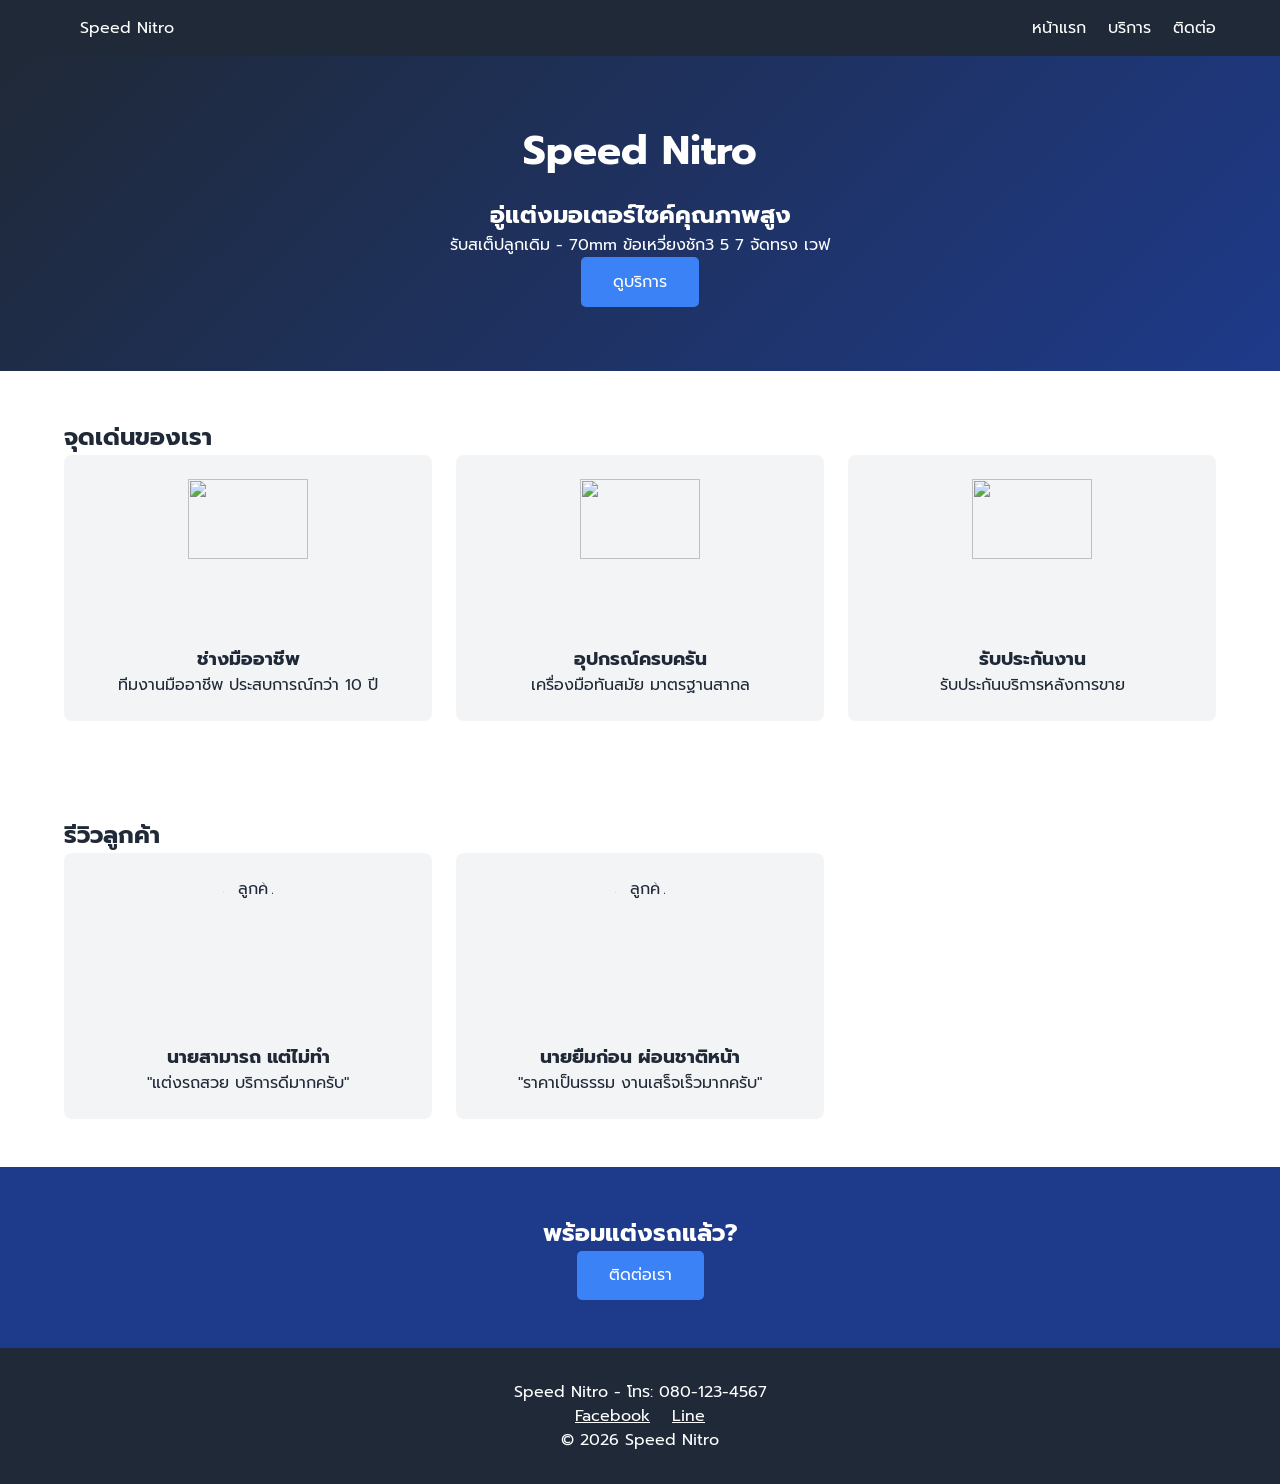
==== index.html @ d0d0f7f6 "Add files via upload" ====
<!DOCTYPE html>
<html lang="th">
<head>
  <meta charset="UTF-8">
  <meta name="viewport" content="width=device-width, initial-scale=1.0">
  <title>อู่แต่งมอเตอร์ไซค์ - Speed Nitro</title>
  <link href="https://fonts.googleapis.com/css2?family=Prompt:wght@400;600&display=swap" rel="stylesheet">
  <link rel="stylesheet" href="../css/style.css">
</head>
<body>
  <header>
    <nav class="navbar">
      <a href="index.html">Speed Nitro</a>
      <div>
        <a href="index.html">หน้าแรก</a>
        <a href="menu.html">บริการ</a>
        <a href="contact.html">ติดต่อ</a>
      </div>
    </nav>
  </header>
  <main>
    <section class="hero">
      <h1>Speed Nitro</h1>
      <h2>อู่แต่งมอเตอร์ไซค์คุณภาพสูง</h2>
      <p>รับสเต็ปลูกเดิม - 70mm ข้อเหวี่ยงชัก3 5 7 จัดทรง เวฟ </p>
      <a href="menu.html" class="btn">ดูบริการ</a>
    </section>
    <section>
      <h2>จุดเด่นของเรา</h2>
      <div class="grid">
        <div class="card">
          <img src="../images/new1.png" alt="" class="feature-icon">
          <h3>ช่างมืออาชีพ</h3>
          <p>ทีมงานมืออาชีพ ประสบการณ์กว่า 10 ปี</p>
        </div>
        <div class="card">
          <img src="../images/new2.jpg" alt="" class="feature-icon">
          <h3>อุปกรณ์ครบครัน</h3>
          <p>เครื่องมือทันสมัย มาตรฐานสากล</p>
        </div>
        <div class="card">
          <img src="../images/new3.png" alt="" class="feature-icon">
          <h3>รับประกันงาน</h3>
          <p>รับประกันบริการหลังการขาย</p>
        </div>
      </div>
    </section>
    <section>
      <h2>รีวิวลูกค้า</h2>
      <div class="grid">
        <div class="card">
          <img src="../images/I1.PNG" alt="ลูกค้า" class="avatar">
          <h3>นายสามารถ แต่ไม่ทำ</h3>
          <p>"แต่งรถสวย บริการดีมากครับ"</p>
        </div>
        <div class="card">
          <img src="../images/I2.png" alt="ลูกค้า" class="avatar">
          <h3>นายยืมก่อน ผ่อนชาติหน้า</h3>
          <p>"ราคาเป็นธรรม งานเสร็จเร็วมากครับ"</p>
        </div>
      </div>
    </section>
    <section class="cta">
      <h2>พร้อมแต่งรถแล้ว?</h2>
      <a href="contact.html" class="btn">ติดต่อเรา</a>
    </section>
  </main>
  <footer>
    <p>Speed Nitro - โทร: 080-123-4567</p>
    <a href="#">Facebook</a> <a href="#">Line</a>
    <p>&copy; 2026 Speed Nitro</p>
  </footer>
</body>
</html>
---- css/style.css ----
/* CSS อู่แต่งมอเตอร์ไซค์ - กระชับ */
:root {
  --black: #1F2937;
  --blue-dark: #1E3A8A;
  --blue-light: #3B82F6;
  --white: #FFFFFF;
  --gray: #F3F4F6;
}
@import url('https://fonts.googleapis.com/css2?family=Prompt:wght@400;600&display=swap');
* { margin: 0; padding: 0; box-sizing: border-box; }
body { font-family: 'Prompt', sans-serif; color: var(--black); }
img { background: var(--gray); min-height: 150px; display: block; }
.navbar { display: flex; justify-content: space-between; padding: 1rem 5%; background: var(--black); color: var(--white); }
.navbar a { color: var(--white); text-decoration: none; margin-left: 1rem; transition: 0.3s; }
.navbar a:hover { color: var(--blue-light); }
.hero { background: linear-gradient(135deg, var(--black) 0%, var(--blue-dark) 100%); color: var(--white); padding: 4rem 5%; text-align: center; }
.hero h1 { font-size: 2.5rem; margin-bottom: 1rem; }
.btn { display: inline-block; padding: 0.8rem 2rem; background: var(--blue-light); color: var(--white); text-decoration: none; border-radius: 5px; transition: 0.3s; }
.btn:hover { background: var(--white); color: var(--black); }
section { padding: 3rem 5%; }
.grid { display: grid; grid-template-columns: repeat(3, 1fr); gap: 1.5rem; }
.card { background: var(--gray); padding: 1.5rem; border-radius: 8px; text-align: center; transition: 0.3s; }
.card:hover { transform: translateY(-5px); background: var(--white); box-shadow: 0 5px 15px rgba(0,0,0,0.2); }
.avatar { width: 80px; height: 80px; border-radius: 50%; margin: 0 auto 1rem; }
.feature-icon { width: 120px; height: 80px; margin: 0 auto 1rem; object-fit: cover; border-radius: 0; }
.product-img { width: 100%; height: 180px; margin: 0 auto 1rem; object-fit: cover; border-radius: 0; }
.cta { background: var(--blue-dark); color: var(--white); text-align: center; padding: 3rem 5%; }
.promo { background: var(--black); color: var(--white); text-align: center; padding: 1.5rem 5%; margin: 1rem 0; }
.contact-grid { display: grid; grid-template-columns: repeat(2, 1fr); gap: 2rem; }
.contact-info { display: flex; flex-direction: column; justify-content: center; height: 100%; }
.contact-info p { margin: 1rem 0; font-size: 1.1rem; }
.form-group { margin-bottom: 1rem; }
.form-group input, .form-group textarea { width: 100%; padding: 0.8rem; border: 2px solid var(--gray); border-radius: 5px; font-family: 'Prompt'; }
.form-group textarea { min-height: 100px; }
.form-btn { width: 100%; padding: 1rem; background: var(--black); color: var(--white); border: none; border-radius: 5px; cursor: pointer; transition: 0.3s; }
.form-btn:hover { background: var(--blue-light); }
.map-placeholder { background: var(--gray); height: 300px; display: flex; align-items: center; justify-content: center; border-radius: 8px; text-decoration: none; color: var(--black); cursor: pointer; }
.map-placeholder:hover { background: var(--blue-light); color: var(--white); }
footer { background: var(--black); color: var(--white); padding: 2rem 5%; text-align: center; }
footer a { color: var(--white); margin: 0 0.5rem; }
@media (max-width: 768px) {
  .navbar { flex-direction: column; text-align: center; }
  .grid, .contact-grid { grid-template-columns: 1fr; }
}
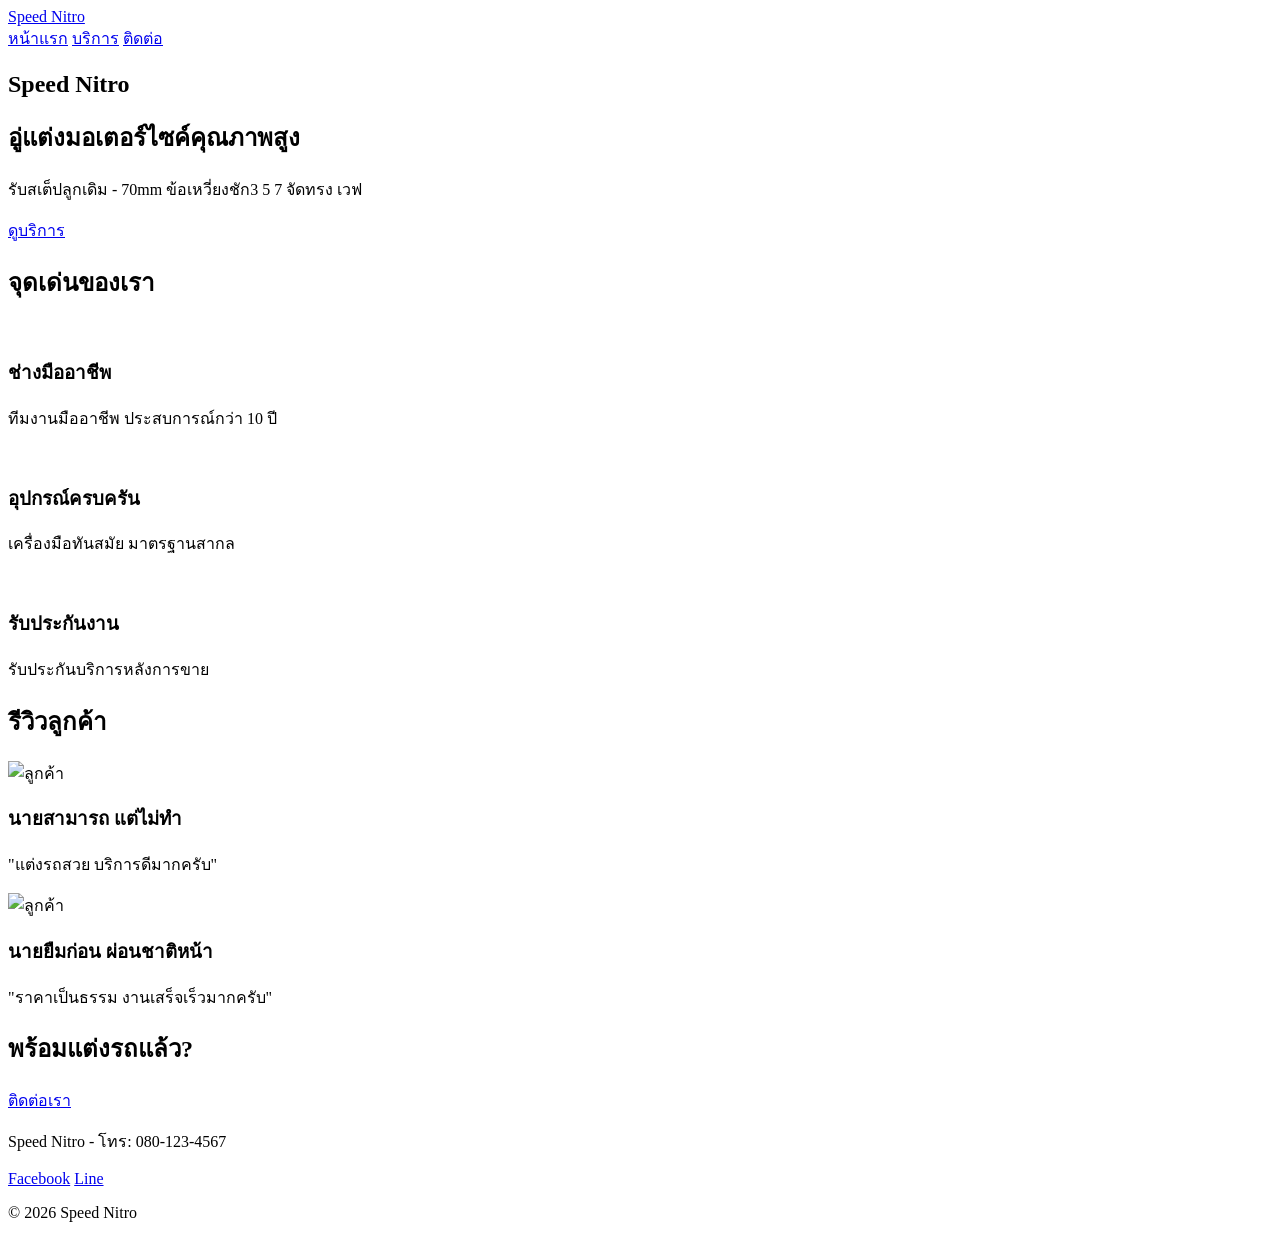
==== commit 35b24b3a: "Update index.html" ====
--- a/index.html
+++ b/index.html
@@ -5,7 +5,7 @@
   <meta name="viewport" content="width=device-width, initial-scale=1.0">
   <title>อู่แต่งมอเตอร์ไซค์ - Speed Nitro</title>
   <link href="https://fonts.googleapis.com/css2?family=Prompt:wght@400;600&display=swap" rel="stylesheet">
-  <link rel="stylesheet" href="../css/style.css">
+  <link rel="stylesheet" href="style.css">
 </head>
 <body>
   <header>
@@ -29,17 +29,17 @@
       <h2>จุดเด่นของเรา</h2>
       <div class="grid">
         <div class="card">
-          <img src="../images/new1.png" alt="" class="feature-icon">
+          <img src="images/new1.png" alt="" class="feature-icon">
           <h3>ช่างมืออาชีพ</h3>
           <p>ทีมงานมืออาชีพ ประสบการณ์กว่า 10 ปี</p>
         </div>
         <div class="card">
-          <img src="../images/new2.jpg" alt="" class="feature-icon">
+          <img src="images/new2.jpg" alt="" class="feature-icon">
           <h3>อุปกรณ์ครบครัน</h3>
           <p>เครื่องมือทันสมัย มาตรฐานสากล</p>
         </div>
         <div class="card">
-          <img src="../images/new3.png" alt="" class="feature-icon">
+          <img src="images/new3.png" alt="" class="feature-icon">
           <h3>รับประกันงาน</h3>
           <p>รับประกันบริการหลังการขาย</p>
         </div>
@@ -49,12 +49,12 @@
       <h2>รีวิวลูกค้า</h2>
       <div class="grid">
         <div class="card">
-          <img src="../images/I1.PNG" alt="ลูกค้า" class="avatar">
+          <img src="images/I1.PNG" alt="ลูกค้า" class="avatar">
           <h3>นายสามารถ แต่ไม่ทำ</h3>
           <p>"แต่งรถสวย บริการดีมากครับ"</p>
         </div>
         <div class="card">
-          <img src="../images/I2.png" alt="ลูกค้า" class="avatar">
+          <img src="images/I2.png" alt="ลูกค้า" class="avatar">
           <h3>นายยืมก่อน ผ่อนชาติหน้า</h3>
           <p>"ราคาเป็นธรรม งานเสร็จเร็วมากครับ"</p>
         </div>
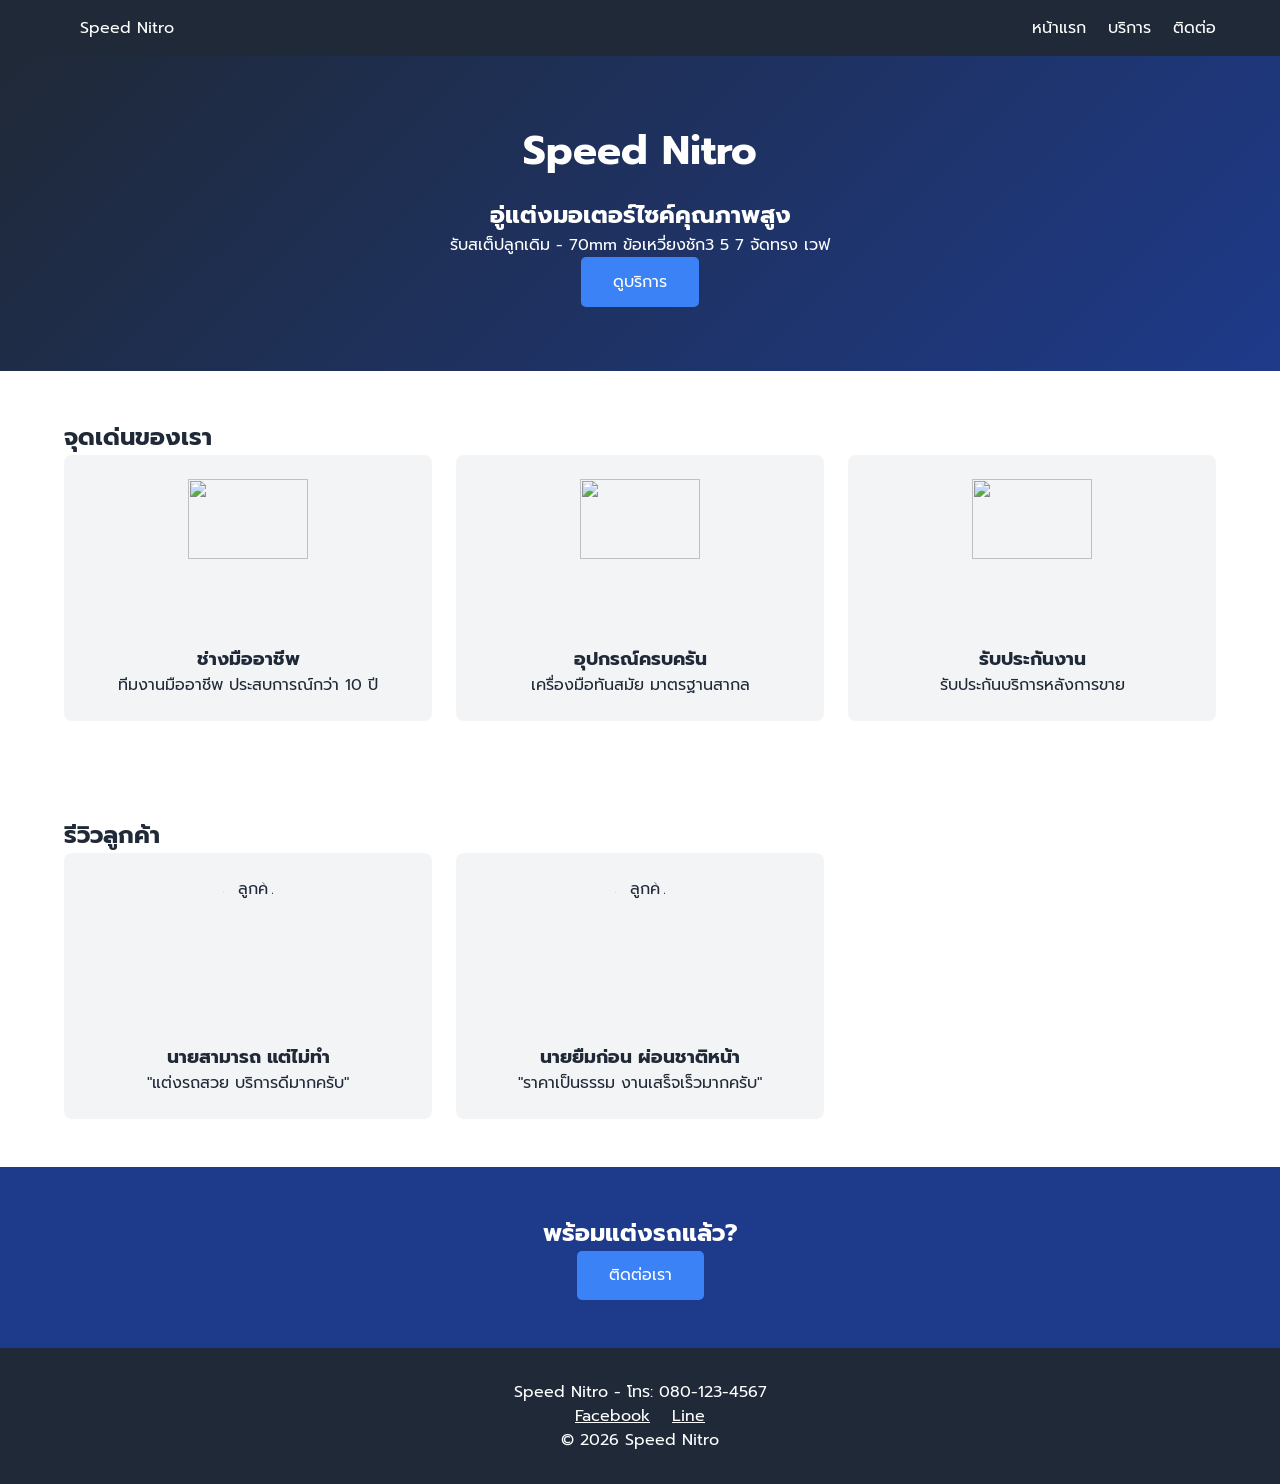
==== commit b2fab882: "Update index.html" ====
--- a/index.html
+++ b/index.html
@@ -5,7 +5,7 @@
   <meta name="viewport" content="width=device-width, initial-scale=1.0">
   <title>อู่แต่งมอเตอร์ไซค์ - Speed Nitro</title>
   <link href="https://fonts.googleapis.com/css2?family=Prompt:wght@400;600&display=swap" rel="stylesheet">
-  <link rel="stylesheet" href="style.css">
+  <link rel="stylesheet" href="./css/style.css">
 </head>
 <body>
   <header>
--- a/css/style.css
+++ b/css/style.css
@@ -0,0 +1,44 @@
+/* CSS อู่แต่งมอเตอร์ไซค์ - กระชับ */
+:root {
+  --black: #1F2937;
+  --blue-dark: #1E3A8A;
+  --blue-light: #3B82F6;
+  --white: #FFFFFF;
+  --gray: #F3F4F6;
+}
+@import url('https://fonts.googleapis.com/css2?family=Prompt:wght@400;600&display=swap');
+* { margin: 0; padding: 0; box-sizing: border-box; }
+body { font-family: 'Prompt', sans-serif; color: var(--black); }
+img { background: var(--gray); min-height: 150px; display: block; }
+.navbar { display: flex; justify-content: space-between; padding: 1rem 5%; background: var(--black); color: var(--white); }
+.navbar a { color: var(--white); text-decoration: none; margin-left: 1rem; transition: 0.3s; }
+.navbar a:hover { color: var(--blue-light); }
+.hero { background: linear-gradient(135deg, var(--black) 0%, var(--blue-dark) 100%); color: var(--white); padding: 4rem 5%; text-align: center; }
+.hero h1 { font-size: 2.5rem; margin-bottom: 1rem; }
+.btn { display: inline-block; padding: 0.8rem 2rem; background: var(--blue-light); color: var(--white); text-decoration: none; border-radius: 5px; transition: 0.3s; }
+.btn:hover { background: var(--white); color: var(--black); }
+section { padding: 3rem 5%; }
+.grid { display: grid; grid-template-columns: repeat(3, 1fr); gap: 1.5rem; }
+.card { background: var(--gray); padding: 1.5rem; border-radius: 8px; text-align: center; transition: 0.3s; }
+.card:hover { transform: translateY(-5px); background: var(--white); box-shadow: 0 5px 15px rgba(0,0,0,0.2); }
+.avatar { width: 80px; height: 80px; border-radius: 50%; margin: 0 auto 1rem; }
+.feature-icon { width: 120px; height: 80px; margin: 0 auto 1rem; object-fit: cover; border-radius: 0; }
+.product-img { width: 100%; height: 180px; margin: 0 auto 1rem; object-fit: cover; border-radius: 0; }
+.cta { background: var(--blue-dark); color: var(--white); text-align: center; padding: 3rem 5%; }
+.promo { background: var(--black); color: var(--white); text-align: center; padding: 1.5rem 5%; margin: 1rem 0; }
+.contact-grid { display: grid; grid-template-columns: repeat(2, 1fr); gap: 2rem; }
+.contact-info { display: flex; flex-direction: column; justify-content: center; height: 100%; }
+.contact-info p { margin: 1rem 0; font-size: 1.1rem; }
+.form-group { margin-bottom: 1rem; }
+.form-group input, .form-group textarea { width: 100%; padding: 0.8rem; border: 2px solid var(--gray); border-radius: 5px; font-family: 'Prompt'; }
+.form-group textarea { min-height: 100px; }
+.form-btn { width: 100%; padding: 1rem; background: var(--black); color: var(--white); border: none; border-radius: 5px; cursor: pointer; transition: 0.3s; }
+.form-btn:hover { background: var(--blue-light); }
+.map-placeholder { background: var(--gray); height: 300px; display: flex; align-items: center; justify-content: center; border-radius: 8px; text-decoration: none; color: var(--black); cursor: pointer; }
+.map-placeholder:hover { background: var(--blue-light); color: var(--white); }
+footer { background: var(--black); color: var(--white); padding: 2rem 5%; text-align: center; }
+footer a { color: var(--white); margin: 0 0.5rem; }
+@media (max-width: 768px) {
+  .navbar { flex-direction: column; text-align: center; }
+  .grid, .contact-grid { grid-template-columns: 1fr; }
+}
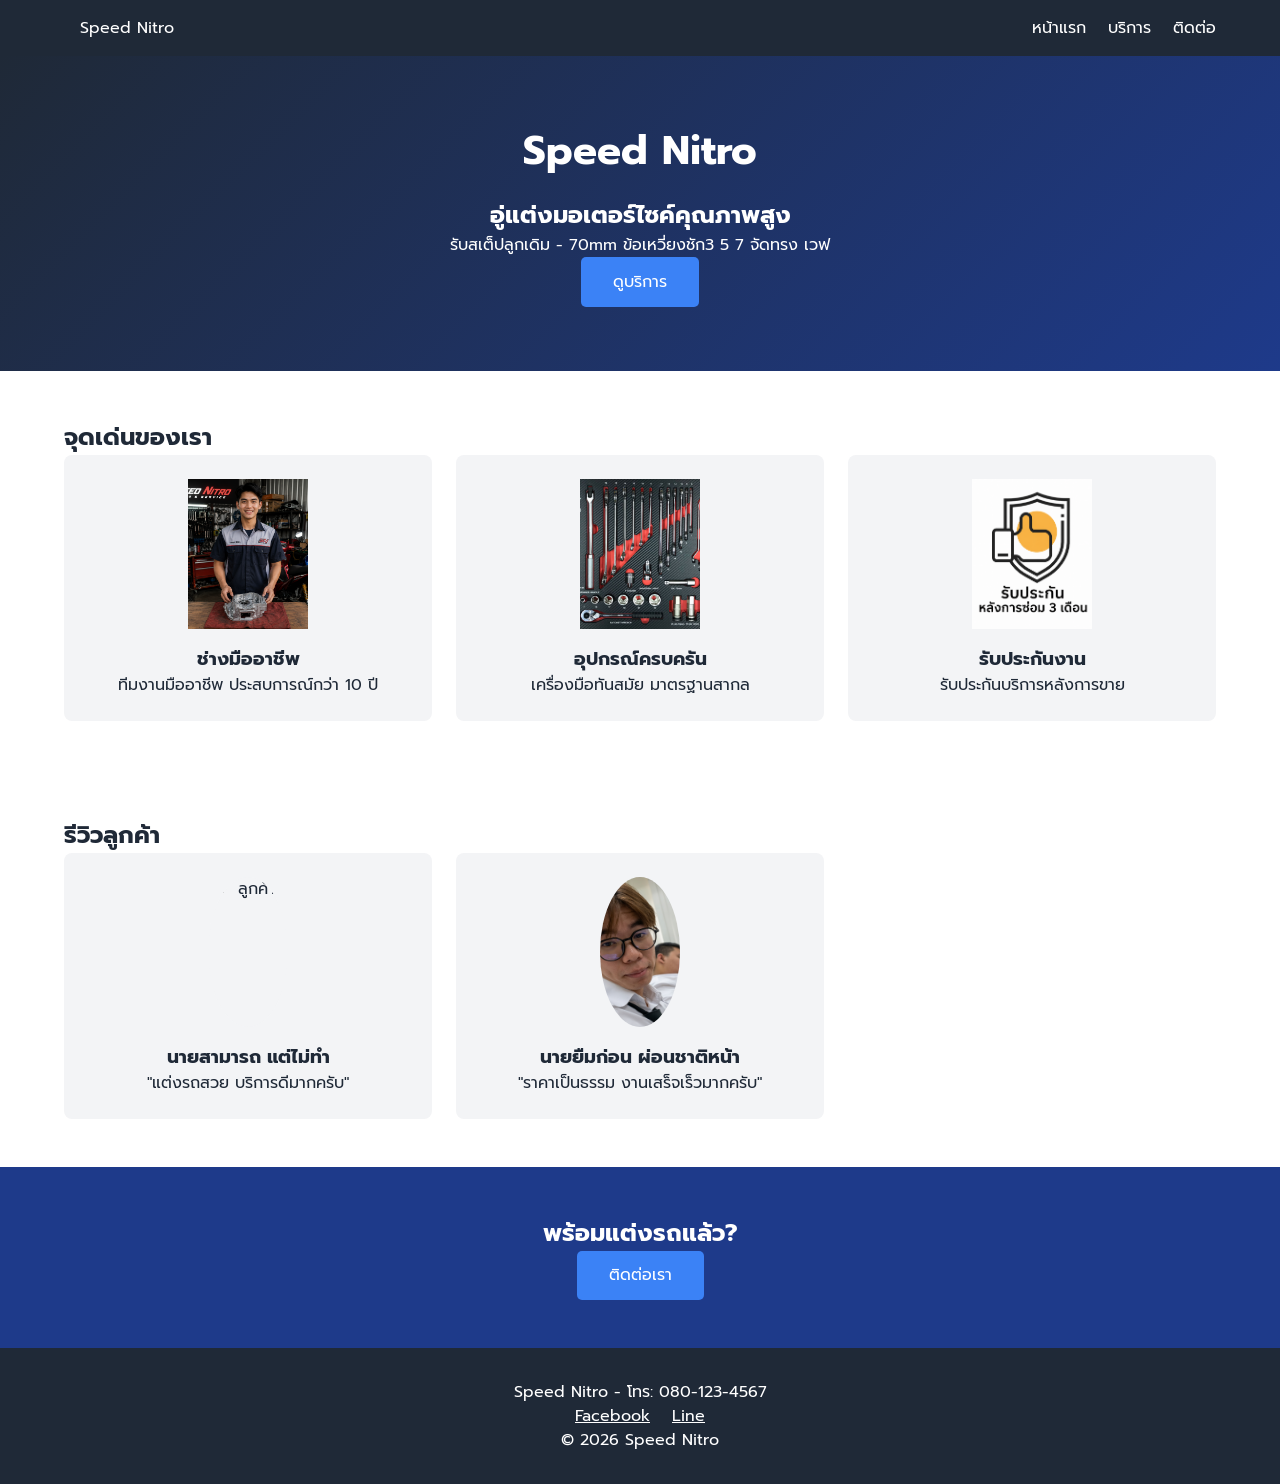
==== commit ae7d8f3c: "Update index.html" ====
--- a/index.html
+++ b/index.html
@@ -29,17 +29,17 @@
       <h2>จุดเด่นของเรา</h2>
       <div class="grid">
         <div class="card">
-          <img src="images/new1.png" alt="" class="feature-icon">
+          <img src="./css/images/new1.png" alt="" class="feature-icon">
           <h3>ช่างมืออาชีพ</h3>
           <p>ทีมงานมืออาชีพ ประสบการณ์กว่า 10 ปี</p>
         </div>
         <div class="card">
-          <img src="images/new2.jpg" alt="" class="feature-icon">
+          <img src="./css/images/new2.jpg" alt="" class="feature-icon">
           <h3>อุปกรณ์ครบครัน</h3>
           <p>เครื่องมือทันสมัย มาตรฐานสากล</p>
         </div>
         <div class="card">
-          <img src="images/new3.png" alt="" class="feature-icon">
+          <img src="./css/images/new3.png" alt="" class="feature-icon">
           <h3>รับประกันงาน</h3>
           <p>รับประกันบริการหลังการขาย</p>
         </div>
@@ -49,12 +49,12 @@
       <h2>รีวิวลูกค้า</h2>
       <div class="grid">
         <div class="card">
-          <img src="images/I1.PNG" alt="ลูกค้า" class="avatar">
+          <img src="./css/images/I1.PNG" alt="ลูกค้า" class="avatar">
           <h3>นายสามารถ แต่ไม่ทำ</h3>
           <p>"แต่งรถสวย บริการดีมากครับ"</p>
         </div>
         <div class="card">
-          <img src="images/I2.png" alt="ลูกค้า" class="avatar">
+          <img src="./css/images/I2.png" alt="ลูกค้า" class="avatar">
           <h3>นายยืมก่อน ผ่อนชาติหน้า</h3>
           <p>"ราคาเป็นธรรม งานเสร็จเร็วมากครับ"</p>
         </div>
